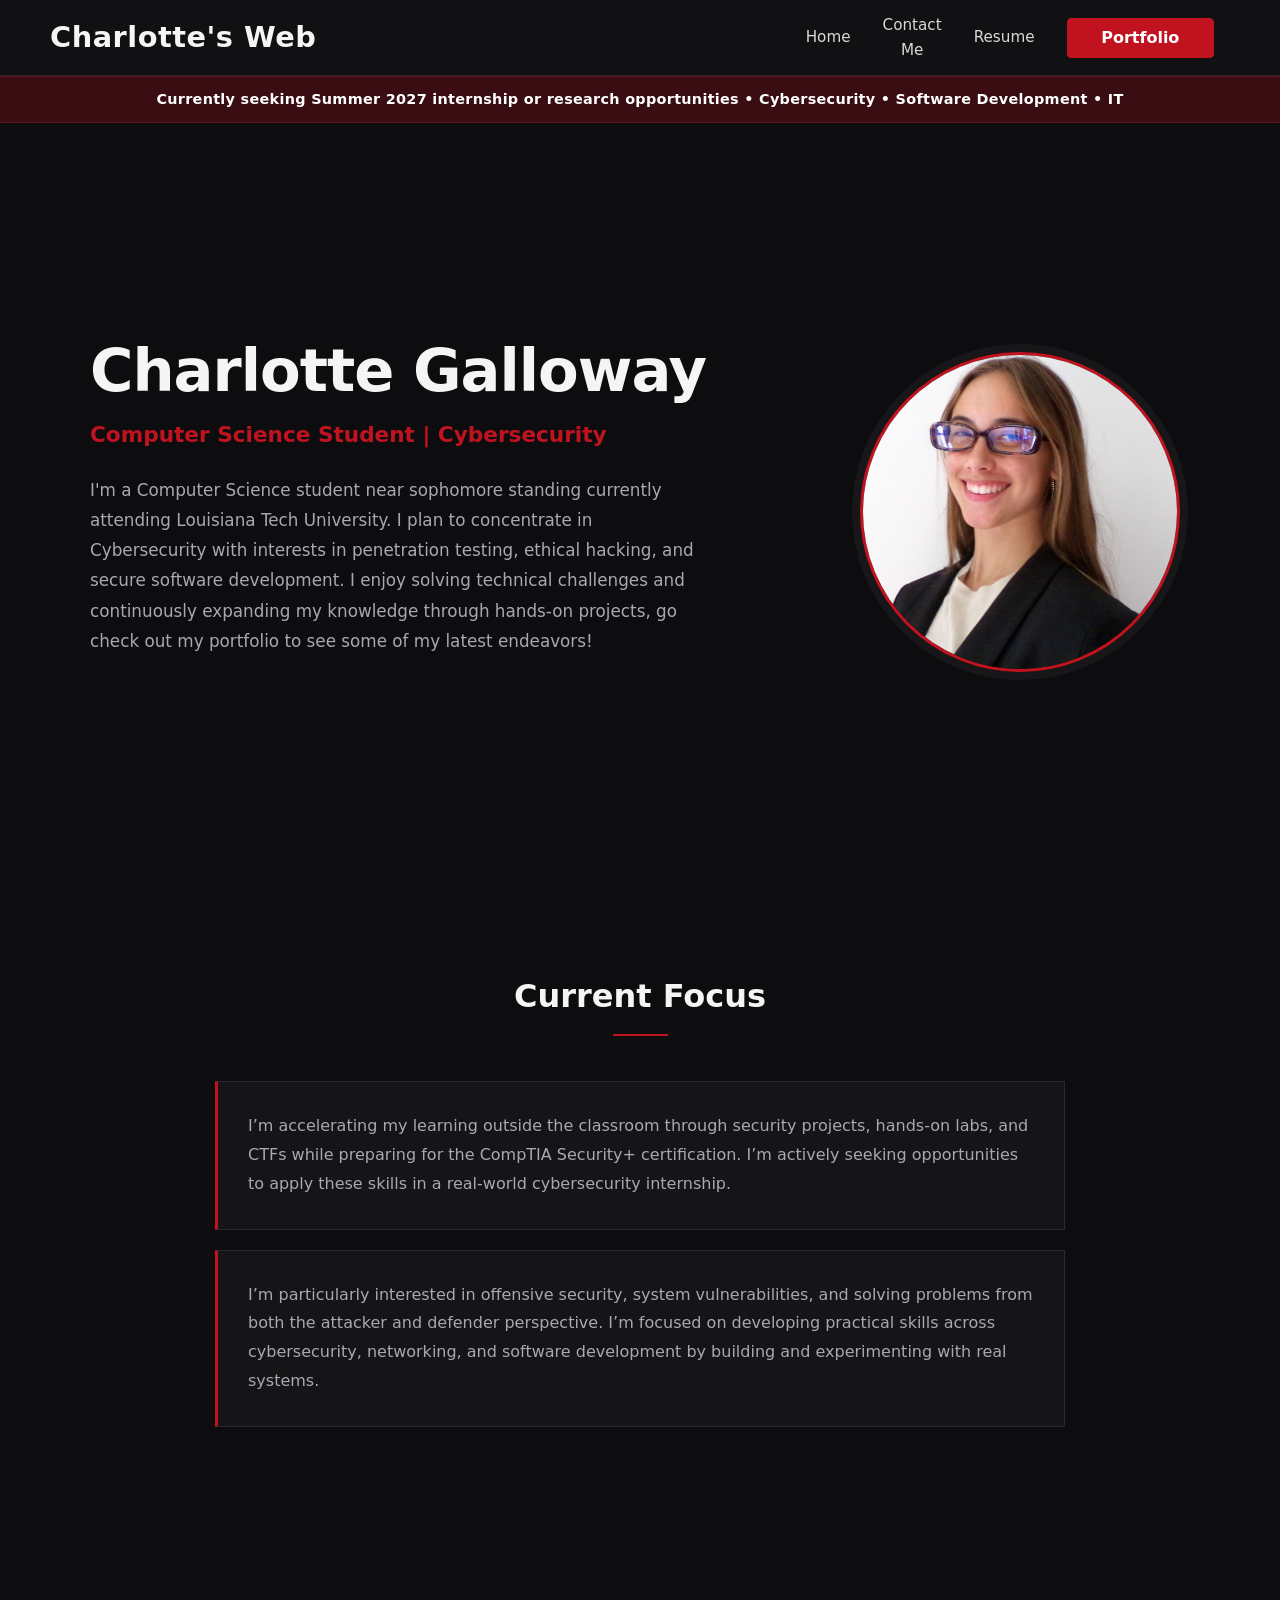
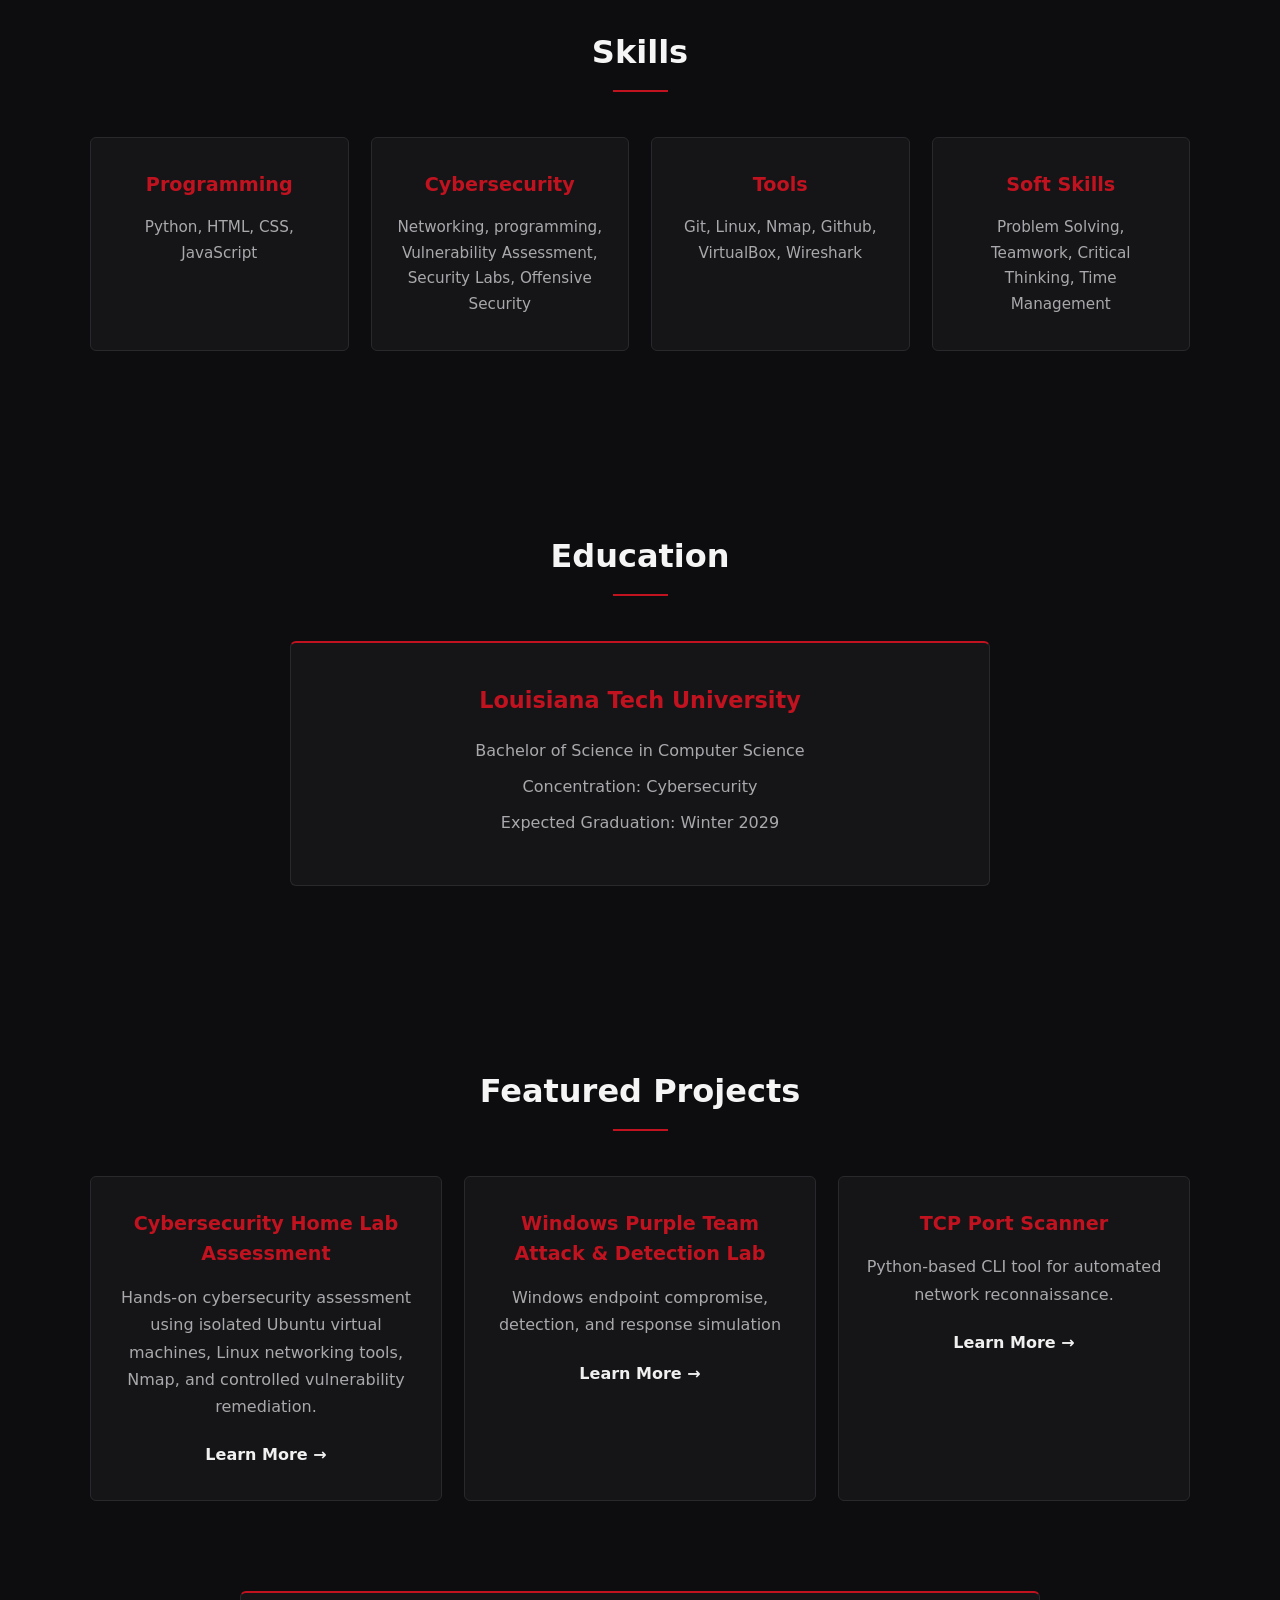
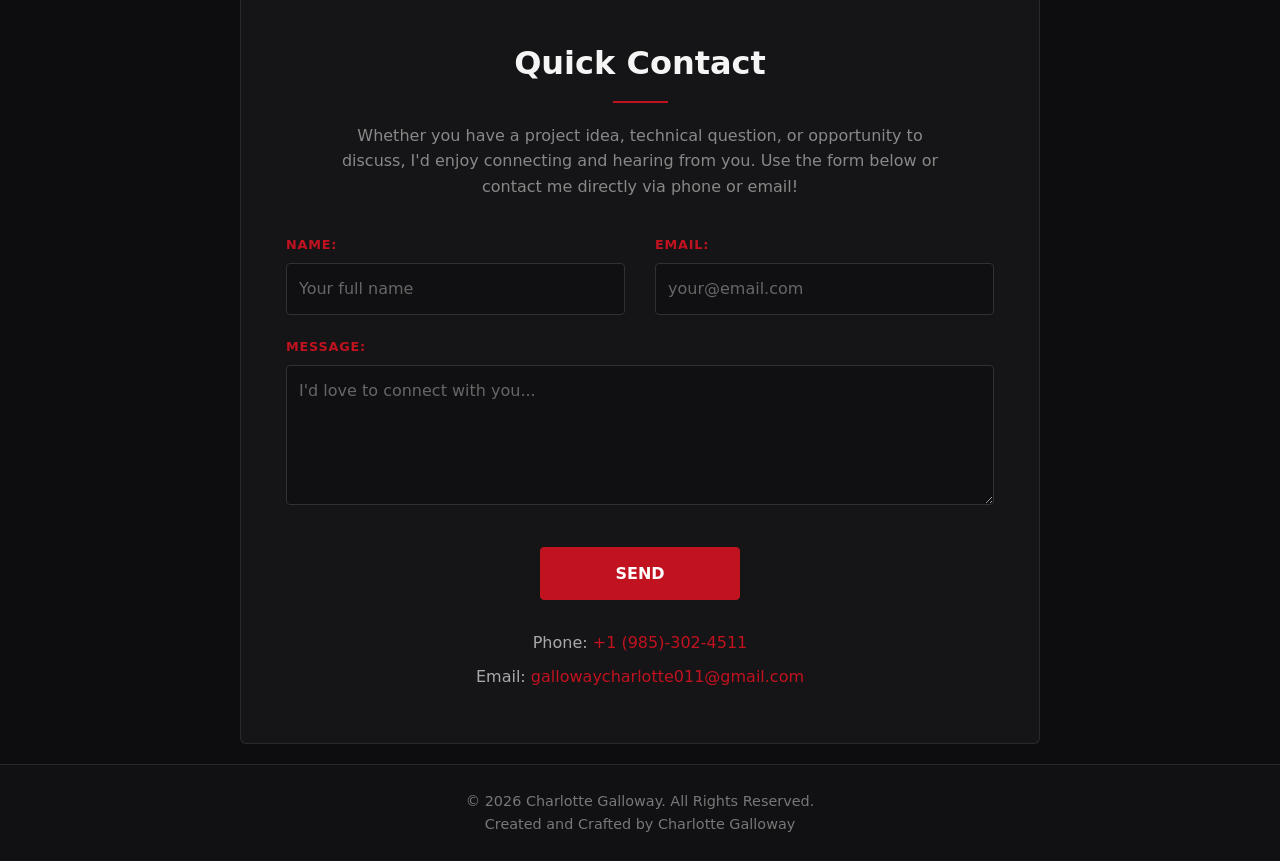
==== index.html @ f30f0cfa "Add Skill" ====
<!doctype html>
<html lang="en">
  <head>
    <meta charset="UTF-8" />
    <meta name="viewport" content="width=device-width, initial-scale=1.0" />
    <title>Charlotte's Web</title>
    <link rel="icon" type="image/png" href="favicon.png" />
    <link rel="stylesheet" href="style.css" />
  </head>
  <body>
    <div id="navbar"></div>
    <main>
      <section class="hero">
        <div class="hero__content">
          <h1>Charlotte Galloway</h1>
          <h2>Computer Science Student | Cybersecurity</h2>
          <p>
            I'm a Computer Science student near sophomore standing currently
            attending Louisiana Tech University. I plan to concentrate in
            Cybersecurity with interests in penetration testing, ethical
            hacking, and secure software development. I enjoy solving technical
            challenges and continuously expanding my knowledge through hands-on
            projects, go check out my portfolio to see some of my latest
            endeavors!
          </p>
        </div>
        <div class="hero__image">
          <img src="assets/profile.JPG" alt="Portrait of Charlotte" />
        </div>
      </section>

      <section class="focus">
        <h2>Current Focus</h2>
        <p>
          I’m accelerating my learning outside the classroom through security projects, hands-on labs, and CTFs while preparing for the CompTIA Security+ certification. I’m actively seeking opportunities to apply these skills in a real-world cybersecurity internship.
        </p>
        <p>
          I’m particularly interested in offensive security, system vulnerabilities, and solving problems from both the attacker and defender perspective. I’m focused on developing practical skills across cybersecurity, networking, and software development by building and experimenting with real systems.
        </p>
      </section>

      <section class="skills">
        <h2>Skills</h2>
        <div class="skills__grid">
          <div class="skill__card">
            <h3>Programming</h3>
            <p>Python, HTML, CSS, JavaScript</p>
          </div>
          <div class="skill__card">
            <h3>Cybersecurity</h3>
            <p>
              Networking, programming, Vulnerability Assessment, Security Labs, Offensive Security
            </p>
          </div>
          <div class="skill__card">
            <h3>Tools</h3>
            <p>Git, Linux, Nmap, Github, VirtualBox, Wireshark</p>
          </div>
          <div class="skill__card">
            <h3>Soft Skills</h3>
            <p>Problem Solving, Teamwork, Critical Thinking, Time Management</p>
          </div>
        </div>
      </section>

      <section class="education">
        <h2>Education</h2>
        <div class="education__card">
          <h3>Louisiana Tech University</h3>
          <p>Bachelor of Science in Computer Science</p>
          <p>Concentration: Cybersecurity</p>
          <p>Expected Graduation: Winter 2029</p>
        </div>
      </section>

      <section class="previews">
        <h2>Featured Projects</h2>
        <div class="previews__grid">
          <article class="preview__card">
            <h3>Cybersecurity Home Lab Assessment</h3>
            <p>
              Hands-on cybersecurity assessment using isolated Ubuntu virtual
              machines, Linux networking tools, Nmap, and controlled
              vulnerability remediation.
            </p>

            <a href="project1.html">Learn More →</a>
          </article>

          <article class="preview__card">
            <h3>Windows Purple Team Attack & Detection Lab</h3>
            <p>
              Windows endpoint compromise, detection, and response simulation
            </p>

            <a href="project3.html">Learn More →</a>
          </article>

          <article class="preview__card">
            <h3>TCP Port Scanner</h3>
            <p>Python-based CLI tool for automated network reconnaissance.</p>

            <a href="project2.html">Learn More →</a>
          </article>
        </div>
      </section>

      <section class="quick-contact">
        <!-- WHEN PUBLISHING USE FORMSPREE WHEN ACTAULLY CONNECTING EMAIL NO BACKEND NEEDED FOR NOW -->
        <h2>Quick Contact</h2>
        <p>
          Whether you have a project idea, technical question, or opportunity to
          discuss, I'd enjoy connecting and hearing from you. Use the form below
          or contact me directly via phone or email!
        </p>
        <form
          action="https://formspree.io/f/xljragke"
          method="POST"
          class="contact__form"
        >
          <div class="contact__row">
            <div class="contact__group">
              <label for="name">Name:</label>
              <input
                type="text"
                id="name"
                name="name"
                placeholder="Your full name"
                required
              />
            </div>

            <div class="contact__group">
              <label for="email">Email:</label>
              <input
                type="email"
                id="email"
                name="email"
                placeholder="your@email.com"
                required
              />
            </div>
          </div>

          <div class="contact__group">
            <label for="message">Message:</label>
            <textarea
              id="message"
              name="message"
              rows="4"
              placeholder="I'd love to connect with you..."
              required
            ></textarea>
          </div>

          <button type="submit" class="contact__button">SEND</button>
        </form>
        <div class="contact__info">
          <p>
            Phone:
            <a href="tel:9853024511">+1 (985)-302-4511</a>
          </p>

          <p>
            Email:
            <a href="mailto:gallowaycharlotte011@gmail.com"
              >gallowaycharlotte011@gmail.com</a
            >
          </p>
        </div>
      </section>
    </main>

    <footer class="footer">
      <p>&copy; 2026 Charlotte Galloway. All Rights Reserved.</p>
      <p>Created and Crafted by Charlotte Galloway</p>
    </footer>

    <script src="index.js"></script>
  </body>
</html>
---- style.css ----
/* =========================================================
   GLOBAL
========================================================= */

* {
    box-sizing: border-box;
    margin: 0;
    padding: 0;
    font-family:
        system-ui,
        -apple-system,
        BlinkMacSystemFont,
        "Segoe UI",
        Roboto,
        Oxygen,
        Ubuntu,
        Cantarell,
        "Open Sans",
        sans-serif;
}

html {
    scroll-behavior: smooth;
}

body {
    background: #0d0d0f;
    color: #f2f2f2;
    line-height: 1.6;
    overflow-x: hidden;
}

main {
    width: 100%;
    max-width: 1300px;
    margin: 0 auto;
    padding: 20px;
}

a {
    color: inherit;
}

button,
input,
textarea {
    font: inherit;
}


/* =========================================================
   NAVBAR
========================================================= */

.navbar {
    background: #111113;
    height: 76px;
    display: flex;
    justify-content: center;
    align-items: center;

    position: sticky;
    top: 0;
    z-index: 999;

    border-bottom: 1px solid #29292d;
}

.navbar-container {
    display: flex;
    justify-content: space-between;
    align-items: center;

    width: 100%;
    max-width: 1300px;
    height: 76px;

    margin: 0 auto;
    padding: 0 50px;
}


/* Logo */

#navbar__logo {
    display: flex;
    align-items: center;

    color: #f5f5f5;
    background: none;

    text-decoration: none;
    cursor: pointer;

    font-size: 1.8rem;
    font-weight: 700;
    letter-spacing: 0.5px;

    transition: color 0.2s ease;
}

#navbar__logo:hover {
    color: #c1121f;
}

.fa-gem {
    margin-right: 0.5rem;
}


/* Navigation */

.navbar__menu {
    display: flex;
    align-items: center;
    list-style: none;
    text-align: center;
}

.navbar__links {
    display: flex;
    align-items: center;
    justify-content: center;

    height: 76px;
    padding: 0 1rem;

    color: #d8d8d8;
    text-decoration: none;

    font-size: 0.95rem;
    font-weight: 500;

    transition: color 0.2s ease;
}

.navbar__links:hover {
    color: #c1121f;
}


/* Navbar button */

.navbar__btn {
    display: flex;
    justify-content: center;
    align-items: center;

    padding: 0 1rem;
    width: 100%;
}

.button {
    display: flex;
    justify-content: center;
    align-items: center;

    height: 40px;
    width: 100%;

    padding: 0 20px;

    border: 1px solid #c1121f;
    border-radius: 4px;

    background: #c1121f;
    color: #ffffff;

    text-decoration: none;
    font-weight: 600;

    transition:
        background-color 0.2s ease,
        border-color 0.2s ease,
        transform 0.2s ease;
}

.button:hover {
    background: #a80f1b;
    border-color: #a80f1b;
    transform: translateY(-1px);
}


/* =========================================================
   MOBILE NAVBAR
========================================================= */

@media screen and (max-width: 960px) {

    .navbar-container {
        height: 76px;
        padding: 0 30px;
    }

    .navbar__menu {
        display: grid;
        grid-template-columns: auto;

        width: 100%;
        height: 50vh;

        position: absolute;
        top: -100vh;

        margin: 0;

        background: #111113;

        opacity: 0;
        z-index: -1;

        border-bottom: 1px solid #29292d;

        transition:
            top 0.35s ease,
            opacity 0.35s ease;
    }

    .navbar__menu.active {
        top: 100%;
        opacity: 1;
        z-index: 99;
        height: 57vh;
    }

    #navbar__logo {
        padding-left: 25px;
    }

    .navbar__item {
        width: 100%;
    }

    .navbar__links {
        display: table;

        width: 100%;
        height: auto;

        padding: 2rem;

        text-align: center;
    }

    .navbar__links:hover {
        background: #18181b;
        color: #c1121f;
    }

    .navbar__btn {
        padding-bottom: 2rem;
    }

    .button {
        width: 80%;
        height: 52px;
        margin: 0 auto;
    }

    #mobile-menu {
        position: absolute;
        top: 20%;
        right: 5%;

        transform: translate(5%, 20%);
    }

    .navbar__toggle .bar {
        display: block;

        width: 25px;
        height: 3px;

        margin: 5px auto;

        background: #f5f5f5;

        cursor: pointer;

        transition: all 0.25s ease-in-out;
    }

    #mobile-menu.is-active .bar:nth-child(2) {
        opacity: 0;
    }

    #mobile-menu.is-active .bar:nth-child(1) {
        transform: translateY(8px) rotate(45deg);
    }

    #mobile-menu.is-active .bar:nth-child(3) {
        transform: translateY(-8px) rotate(-45deg);
    }
}


/* =========================================================
   HERO
========================================================= */

.hero {
    min-height: 82vh;

    display: flex;
    justify-content: space-between;
    align-items: center;

    max-width: 1200px;

    margin: 0 auto;

    padding: 70px 50px;

    gap: 70px;
}

.hero__content {
    flex: 1;
}

.hero__content h1 {
    color: #f5f5f5;

    font-size: clamp(2.2rem, 5vw, 3.7rem);
    line-height: 1.1;

    font-weight: 750;

    margin-bottom: 15px;

    letter-spacing: -1px;
}

.hero__content h2 {
    color: #c1121f;

    font-size: clamp(1.1rem, 2vw, 1.35rem);

    font-weight: 600;

    margin-bottom: 22px;
}

.hero__content p {
    max-width: 620px;

    color: #a9a9ad;

    line-height: 1.8;

    font-size: 1.05rem;

    margin-bottom: 30px;
}

.hero__image {
    flex: 0 0 340px;

    display: flex;
    justify-content: center;
    align-items: center;
}

.hero__image img {
    width: 320px;
    height: 320px;

    object-fit: cover;

    border-radius: 50%;

    border: 3px solid #c1121f;

    box-shadow: 0 0 0 8px #17171a;

    transition: transform 0.3s ease;
}

.hero__image img:hover {
    transform: scale(1.02);
}


/* Hero mobile */

@media screen and (max-width: 768px) {

    .hero {
        min-height: auto;

        flex-direction: column-reverse;

        text-align: center;

        padding: 70px 20px;

        gap: 40px;
    }

    .hero__image {
        flex-basis: auto;
    }

    .hero__image img {
        width: 240px;
        height: 240px;
    }

    .hero__content p {
        margin: 0 auto 30px;
    }

    .hero__content h1 {
        font-size: 2.2rem;
    }

    .hero__content h2 {
        font-size: 1rem;
    }
}


/* =========================================================
   GENERAL SECTION HEADINGS
========================================================= */

.focus h2,
.skills h2,
.education h2,
.previews h2,
.contact-links h2,
.quick-contact h2 {
    color: #f5f5f5;

    font-size: 2rem;
    font-weight: 700;

    text-align: center;

    margin-bottom: 45px;

    position: relative;
}

.focus h2::after,
.skills h2::after,
.education h2::after,
.previews h2::after,
.contact-links h2::after,
.quick-contact h2::after {
    content: "";

    display: block;

    width: 55px;
    height: 2px;

    background: #c1121f;

    margin: 12px auto 0;
}


/* =========================================================
   FOCUS
========================================================= */

.focus {
    padding: 90px 20px;
}

.focus p {
    max-width: 850px;

    margin: 20px auto;

    padding: 30px;

    background: #151517;

    color: #a9a9ad;

    line-height: 1.8;

    border: 1px solid #29292d;
    border-left: 3px solid #c1121f;

    transition:
        border-color 0.2s ease,
        transform 0.2s ease;
}

.focus p:hover {
    transform: translateY(-2px);
    border-color: #3a3a3f;
    border-left-color: #c1121f;
}


/* =========================================================
   SKILLS
========================================================= */

.skills {
    padding: 90px 20px;
}

.skills__grid {
    display: grid;

    grid-template-columns:
        repeat(auto-fit, minmax(240px, 1fr));

    gap: 22px;

    max-width: 1100px;

    margin: 0 auto;
}

.skill__card {
    background: #151517;

    border: 1px solid #29292d;

    border-radius: 6px;

    padding: 32px 25px;

    text-align: center;

    transition:
        transform 0.2s ease,
        border-color 0.2s ease;
}

.skill__card:hover {
    transform: translateY(-4px);

    border-color: #c1121f;
}

.skill__card h3 {
    color: #c1121f;

    font-size: 1.2rem;

    margin-bottom: 14px;
}

.skill__card p {
    color: #a9a9ad;

    line-height: 1.7;

    font-size: 0.95rem;
}


/* =========================================================
   EDUCATION
========================================================= */

.education {
    padding: 90px 20px;
}

.education__card {
    max-width: 700px;

    margin: 0 auto;

    background: #151517;

    padding: 40px;

    border: 1px solid #29292d;
    border-top: 2px solid #c1121f;

    border-radius: 6px;

    text-align: center;

    transition:
        transform 0.2s ease,
        border-color 0.2s ease;
}

.education__card:hover {
    transform: translateY(-4px);

    border-color: #3a3a3f;
    border-top-color: #c1121f;
}

.education__card h3 {
    color: #c1121f;

    font-size: 1.4rem;

    margin-bottom: 18px;
}

.education__card p {
    color: #a9a9ad;

    font-size: 1rem;

    line-height: 1.8;

    margin: 7px 0;
}


/* =========================================================
   PROJECT PREVIEWS
========================================================= */

.previews {
    padding: 90px 20px;
}

.previews__grid {
    display: grid;

    grid-template-columns:
        repeat(auto-fit, minmax(250px, 1fr));

    gap: 22px;

    max-width: 1100px;

    margin: 0 auto;
}

.preview__card {
    background: #151517;

    padding: 32px 25px;

    border: 1px solid #29292d;

    border-radius: 6px;

    text-align: center;

    transition:
        transform 0.2s ease,
        border-color 0.2s ease;
}

.preview__card:hover {
    transform: translateY(-4px);

    border-color: #c1121f;
}

.preview__card h3 {
    color: #c1121f;

    font-size: 1.2rem;

    margin-bottom: 14px;
}

.preview__card p {
    color: #a9a9ad;

    line-height: 1.7;

    margin-bottom: 22px;
}

.preview__card a {
    color: #f0f0f0;

    text-decoration: none;

    font-weight: 600;

    transition: color 0.2s ease;
}

.preview__card a:hover {
    color: #c1121f;
}


/* =========================================================
   FOOTER
========================================================= */

.footer {
    background: #111113;

    padding: 25px 20px;

    text-align: center;

    color: #777;

    border-top: 1px solid #29292d;

    font-size: 0.9rem;
}


/* =========================================================
   PORTFOLIO PAGE
========================================================= */

.portfolio {
    width: 100%;

    padding: 70px 60px 100px;

    text-align: center;

    background: #0d0d0f;
}

.portfolio h1 {
    font-size: clamp(2.5rem, 5vw, 3.5rem);

    margin-bottom: 70px;

    font-weight: 750;

    letter-spacing: -1px;

    color: #f5f5f5;
}


/* =========================================================
   TIMELINE
========================================================= */

.timeline {
    position: relative;

    max-width: 1000px;

    margin: 0 auto;
}

.timeline::before {
    content: "";

    position: absolute;

    width: 2px;

    background: #c1121f;

    top: 0;
    bottom: 0;

    left: 50%;

    transform: translateX(-50%);
}


/* Timeline items */

.planet-container {
    width: 50%;

    padding: 30px;

    position: relative;
}

.planet-container.left {
    left: 0;

    text-align: right;
}

.planet-container.right {
    left: 50%;

    text-align: left;
}


/* =========================================================
   PLANETS
========================================================= */

.planet {
    width: 100px;
    height: 100px;

    border-radius: 50%;

    display: flex;
    justify-content: center;
    align-items: center;

    margin: 0 auto 20px;

    font-weight: 700;

    color: #ffffff;

    border: 2px solid #f5f5f5;

    cursor: pointer;

    box-shadow: none;

    transition:
        transform 0.2s ease,
        border-color 0.2s ease;
}

.planet:hover {
    transform: scale(1.06);

    border-color: #c1121f;

    box-shadow: none;
}


/* Keep existing planet classes compatible */

.planet.green {
    background: #26382d;
    color: #d8f5df;
}

.planet.blue {
    background: #252d40;
    color: #dce5ff;
}

.planet.purple {
    background: #33283d;
    color: #eadcff;
}

.planet.red {
    background: #4a161d;
    color: #ffffff;
}


/* =========================================================
   PROJECT CARDS
========================================================= */

.project-card {
    background: #151517;

    border: 1px solid #29292d;

    border-radius: 6px;

    padding: 28px;

    box-shadow: none;

    text-align: center;

    position: relative;

    overflow: hidden;

    transition:
        transform 0.2s ease,
        border-color 0.2s ease;
}

.project-card::before {
    display: none;
}

.project-card:hover {
    transform: translateY(-4px);

    border-color: #c1121f;
}

.project-info h2 {
    color: #c1121f;

    font-size: 1.35rem;

    letter-spacing: 0.3px;

    margin-bottom: 10px;
}

.project-info p {
    color: #a9a9ad;

    line-height: 1.7;
}


/* Connector lines */

.planet-container.left::after,
.planet-container.right::after {
    content: "";

    position: absolute;

    top: 79px;

    width: 60px;
    height: 2px;

    background: #c1121f;

    box-shadow: none;
}

.planet-container.left::after {
    right: -30px;
}

.planet-container.right::after {
    left: -30px;
}


/* =========================================================
   RESUME PAGE
========================================================= */

.resume-page {
    text-align: center;

    padding: 70px 30px 100px;
}

.resume-page iframe {
    width: 100%;
    max-width: 900px;

    min-height: 1000px;

    border: 1px solid #29292d;

    border-radius: 4px;

    box-shadow: none;
}

.resume-btn {
    display: inline-block;

    margin-top: 25px;

    padding: 12px 28px;

    background: #c1121f;

    color: #ffffff;

    text-decoration: none;

    border: 1px solid #c1121f;

    border-radius: 4px;

    font-weight: 600;

    transition:
        background-color 0.2s ease,
        transform 0.2s ease;
}

.resume-btn:hover {
    background: #a80f1b;

    transform: translateY(-2px);
}


/* =========================================================
   CONTACT PAGE
========================================================= */

.contact-page {
    max-width: 1200px;

    margin: 0 auto;

    padding: 80px 30px 100px;
}


/* Contact hero */

.contact-hero {
    text-align: center;

    margin-bottom: 70px;
}

.contact-hero h1 {
    font-size: clamp(2.4rem, 5vw, 3rem);

    color: #f5f5f5;

    margin-bottom: 15px;

    letter-spacing: -0.5px;
}

.contact-hero h1::after {
    content: "";

    display: block;

    width: 55px;
    height: 2px;

    background: #c1121f;

    margin: 15px auto 0;
}

.contact-hero p {
    max-width: 700px;

    margin: 25px auto 0;

    color: #a9a9ad;

    line-height: 1.8;

    font-size: 1.05rem;
}


/* =========================================================
   CONTACT LINKS
========================================================= */

.contact-links {
    margin-bottom: 70px;
}

.contact-links h2 {
    margin-bottom: 45px;
}

.contact-links__grid {
    display: grid;

    grid-template-columns:
        repeat(4, 1fr);

    gap: 20px;

    width: 100%;
    max-width: 1100px;

    margin: 0 auto;
}

.contact-card {
    background: #151517;

    border: 1px solid #29292d;

    border-radius: 6px;

    padding: 32px 20px;

    text-align: center;

    transition:
        transform 0.2s ease,
        border-color 0.2s ease;
}

.contact-card:hover {
    transform: translateY(-4px);

    border-color: #c1121f;
}

.contact-card h3 {
    color: #c1121f;

    font-size: 1.2rem;

    margin-bottom: 12px;
}

.contact-card p {
    color: #a9a9ad;

    line-height: 1.6;

    word-break: break-word;
}

.contact-card a {
    color: #a9a9ad;

    text-decoration: none;

    transition: color 0.2s ease;
}

.contact-card a:hover {
    color: #c1121f;
}


/* =========================================================
   CONTACT DETAILS
========================================================= */

.contact-details-section {
    max-width: 1000px;

    margin: 0 auto 80px;

    display: grid;

    grid-template-columns: 2fr 1fr 1fr;

    gap: 20px;
}

.contact-detail {
    background: #151517;

    border: 1px solid #29292d;

    border-radius: 6px;

    padding: 25px;

    text-align: center;

    transition:
        transform 0.2s ease,
        border-color 0.2s ease;
}

.contact-detail:hover {
    transform: translateY(-3px);

    border-color: #c1121f;
}

.contact-detail h3 {
    color: #c1121f;

    font-size: 1.05rem;

    margin-bottom: 10px;
}

.contact-detail p {
    color: #a9a9ad;

    line-height: 1.6;
}


/* =========================================================
   QUICK CONTACT
========================================================= */

.quick-contact {
    max-width: 800px;

    margin: 0 auto;

    background: #151517;

    padding: 45px;

    border: 1px solid #29292d;

    border-top: 2px solid #c1121f;

    border-radius: 6px;

    box-shadow: none;
}

.quick-contact h2 {
    margin-bottom: 12px;
}

.quick-contact > p {
    text-align: center;

    color: #888;

    margin: 20px auto 35px;

    max-width: 600px;
}


/* =========================================================
   CONTACT FORM
========================================================= */

.quick-contact .contact__form {
    display: flex;

    flex-direction: column;

    gap: 22px;
}

.quick-contact .contact__row {
    display: flex;

    gap: 30px;
}

.quick-contact .contact__row .contact__group {
    flex: 1;
}

.quick-contact .contact__group label {
    display: block;

    font-size: 0.8rem;

    font-weight: 650;

    letter-spacing: 0.8px;

    text-transform: uppercase;

    color: #c1121f;

    margin-bottom: 8px;
}

.quick-contact .contact__group input,
.quick-contact .contact__group textarea {
    width: 100%;

    background: #101012;

    color: #f5f5f5;

    border: 1px solid #303035;

    border-radius: 4px;

    padding: 12px;

    font-size: 1rem;

    font-family: inherit;

    transition:
        border-color 0.2s ease,
        background-color 0.2s ease;
}

.quick-contact .contact__group input:focus,
.quick-contact .contact__group textarea:focus {
    outline: none;

    background: #121214;

    border-color: #c1121f;
}

.quick-contact .contact__group textarea {
    resize: vertical;

    min-height: 140px;
}

.quick-contact .contact__group input::placeholder,
.quick-contact .contact__group textarea::placeholder {
    color: #666;
}


/* =========================================================
   SEND BUTTON
========================================================= */

.quick-contact .contact__button {
    display: flex;

    justify-content: center;
    align-items: center;

    width: 200px;

    padding: 13px 30px;

    margin: 12px auto 0;

    background: #c1121f;

    color: #ffffff;

    border: 1px solid #c1121f;

    border-radius: 4px;

    font-size: 1rem;

    font-weight: 600;

    cursor: pointer;

    transition:
        background-color 0.2s ease,
        transform 0.2s ease,
        border-color 0.2s ease;
}

.quick-contact .contact__button:hover {
    background: #a80f1b;

    border-color: #a80f1b;

    transform: translateY(-2px);

    box-shadow: none;
}

.quick-contact .contact__button:active {
    transform: translateY(0);
}

.quick-contact .contact__button:focus {
    outline: 2px solid rgba(193, 18, 31, 0.4);

    outline-offset: 3px;

    box-shadow: none;
}


/* =========================================================
   GENERAL CONTACT FORM
========================================================= */

.contact {
    max-width: 700px;

    margin: 80px auto;
}

.contact__form {
    display: flex;

    flex-direction: column;

    gap: 15px;
}

.contact__form input,
.contact__form textarea {
    width: 100%;

    background: #101012;

    color: #f5f5f5;

    border: 1px solid #303035;

    border-radius: 4px;

    padding: 12px;
}

.contact__form input:focus,
.contact__form textarea:focus {
    outline: none;

    border-color: #c1121f;
}

.contact__group input::placeholder,
.contact__group textarea::placeholder {
    color: #666;
}

.contact__group textarea {
    width: 100%;
}

.contact__row {
    display: flex;

    gap: 30px;
}

.contact__row .contact__group {
    flex: 1;
}

.contact__group label {
    display: block;

    font-size: 0.8rem;

    font-weight: 650;

    letter-spacing: 0.8px;

    text-transform: uppercase;

    color: #c1121f;

    margin-bottom: 8px;
}

.contact h2 {
    font-size: 2rem;

    color: #f5f5f5;

    margin-bottom: 0.75rem;

    text-align: center;
}

.contact h2::after {
    content: "";

    display: block;

    width: 55px;
    height: 2px;

    background: #c1121f;

    margin: 12px auto 0;
}

.contact p {
    text-align: center;

    color: #888;

    margin-bottom: 2rem;
}

.contact__info {
    margin-top: 30px;

    text-align: center;

    color: #a9a9ad;
}

.contact__info p {
    margin: 8px 0;
}

.contact__info a {
    color: #c1121f;

    text-decoration: none;

    transition: color 0.2s ease;
}

.contact__info a:hover {
    color: #e03542;
}


/* =========================================================
   OPPORTUNITY BANNER
========================================================= */

.opportunity-banner {
    width: 100%;

    background: #3a0d13;

    color: #ffffff;

    text-align: center;

    padding: 11px 20px;

    border-top: 1px solid #65141d;
    border-bottom: 1px solid #65141d;

    position: relative;

    z-index: 998;

    transition:
        background-color 0.2s ease,
        border-color 0.2s ease;
}

.opportunity-banner p {
    margin: 0;

    font-size: 0.9rem;

    font-weight: 600;

    letter-spacing: 0.3px;
}

.opportunity-banner span {
    color: #ffffff;

    margin-right: 8px;
}

.opportunity-banner:hover {
    background: #4a1017;

    border-color: #7a1822;
}


/* =========================================================
   TABLET
========================================================= */

@media screen and (max-width: 900px) {

    .contact-links__grid {
        grid-template-columns: repeat(2, 1fr);
    }

    .contact-details-section {
        grid-template-columns: 1fr;

        max-width: 600px;
    }

    .hero {
        gap: 40px;
    }

    .portfolio {
        padding-left: 30px;
        padding-right: 30px;
    }
}


/* =========================================================
   MOBILE
========================================================= */

@media screen and (max-width: 768px) {

    main {
        padding: 10px;
    }

    .hero {
        padding: 60px 20px;
    }

    .focus,
    .skills,
    .education,
    .previews {
        padding: 65px 20px;
    }

    .focus h2,
    .skills h2,
    .education h2,
    .previews h2,
    .contact-links h2,
    .quick-contact h2 {
        font-size: 1.7rem;
    }

    .portfolio {
        padding: 55px 20px 80px;
    }

    .portfolio h1 {
        margin-bottom: 50px;
    }

    /* Timeline becomes single column */

    .timeline::before {
        left: 20px;

        transform: none;
    }

    .planet-container,
    .planet-container.left,
    .planet-container.right {
        width: 100%;

        left: 0;

        padding: 30px 0 30px 55px;

        text-align: left;
    }

    .planet {
        margin: 0 0 18px;

        width: 80px;
        height: 80px;
    }

    .planet-container.left::after,
    .planet-container.right::after {
        left: 20px;

        right: auto;

        top: 70px;

        width: 35px;

        transform: translateX(-100%);
    }

    .project-card {
        padding: 25px 20px;
    }

    .contact-page {
        padding: 60px 20px 80px;
    }

    .contact-hero {
        margin-bottom: 55px;
    }

    .contact-hero h1 {
        font-size: 2.2rem;
    }

    .contact-hero p {
        font-size: 1rem;
    }

    .contact-links {
        margin-bottom: 60px;
    }

    .contact-links__grid {
        grid-template-columns: 1fr;

        gap: 18px;
    }

    .contact-card {
        padding: 28px 20px;
    }

    .quick-contact {
        padding: 35px 25px;
    }

    .quick-contact .contact__row {
        flex-direction: column;

        gap: 20px;
    }

    .quick-contact .contact__button {
        width: 100%;

        max-width: 250px;
    }

    .contact__row {
        flex-direction: column;

        gap: 20px;
    }
}


/* =========================================================
   SMALL MOBILE
========================================================= */

@media screen and (max-width: 480px) {

    .navbar-container {
        padding: 0 20px;
    }

    #navbar__logo {
        padding-left: 10px;

        font-size: 1.5rem;
    }

    .hero__image img {
        width: 210px;
        height: 210px;
    }

    .hero__content h1 {
        font-size: 2rem;
    }

    .hero__content p {
        font-size: 0.95rem;
    }

    .skill__card,
    .preview__card {
        padding: 28px 20px;
    }

    .education__card {
        padding: 30px 22px;
    }

    .quick-contact {
        padding: 30px 20px;
    }

    .opportunity-banner {
        padding: 10px 15px;
    }

    .opportunity-banner p {
        font-size: 0.8rem;
        line-height: 1.5;
    }
}


/* =========================================================
   ACCESSIBILITY
========================================================= */

@media (prefers-reduced-motion: reduce) {

    html {
        scroll-behavior: auto;
    }

    *,
    *::before,
    *::after {
        transition: none !important;
        animation: none !important;
    }
}

/* =========================================================
   PROJECT PAGE
========================================================= */

.project-page {
    max-width: 1000px;

    margin: 0 auto;

    padding: 80px 30px 100px;
}

.project-page h1 {
    color: #f5f5f5;

    font-size: clamp(2.4rem, 5vw, 3.4rem);

    line-height: 1.15;

    font-weight: 750;

    letter-spacing: -1px;

    text-align: center;

    margin-bottom: 20px;
}

.project-intro {
    max-width: 750px;

    margin: 0 auto 30px;

    color: #a9a9ad;

    text-align: center;

    font-size: 1.05rem;

    line-height: 1.8;
}


/* =========================================================
   PROJECT TAGS
========================================================= */

.project-tags {
    display: flex;

    justify-content: center;

    flex-wrap: wrap;

    gap: 10px;

    margin: 25px 0 60px;
}

.project-tags span {
    padding: 7px 14px;

    background: #151517;

    color: #d8d8d8;

    border: 1px solid #29292d;

    border-radius: 4px;

    font-size: 0.85rem;

    transition:
        border-color 0.2s ease,
        color 0.2s ease;
}

.project-tags span:hover {
    border-color: #c1121f;

    color: #ffffff;
}


/* =========================================================
   PROJECT SECTIONS
========================================================= */

.project-page h2 {
    color: #f5f5f5;

    font-size: 1.7rem;

    font-weight: 700;

    margin-top: 55px;

    margin-bottom: 20px;

    position: relative;
}

.project-page h2::after {
    content: "";

    display: block;

    width: 45px;

    height: 2px;

    background: #c1121f;

    margin-top: 10px;
}

.project-page p {
    color: #a9a9ad;

    line-height: 1.8;

    font-size: 1rem;
}

.project-page ul {
    padding-left: 25px;

    color: #a9a9ad;

    line-height: 1.8;
}

.project-page li {
    margin-bottom: 8px;
}


/* =========================================================
   ARCHITECTURE / PROJECT IMAGE
========================================================= */

.project-page img {
    display: block;

    width: 100%;

    max-width: 900px;

    height: auto;

    margin: 30px auto;

    border: 1px solid #29292d;

    border-radius: 6px;

    background: #151517;
}


/* =========================================================
   PROJECT LINKS
========================================================= */

.project-links {
    display: flex;

    justify-content: center;

    flex-wrap: wrap;

    gap: 15px;

    margin-top: 60px;
}

.project-links a {
    display: inline-block;

    padding: 12px 24px;

    background: #c1121f;

    color: #ffffff;

    border: 1px solid #c1121f;

    border-radius: 4px;

    text-decoration: none;

    font-weight: 600;

    transition:
        background-color 0.2s ease,
        border-color 0.2s ease,
        transform 0.2s ease;
}

.project-links a:hover {
    background: #a80f1b;

    border-color: #a80f1b;

    transform: translateY(-2px);
}


/* =========================================================
   PROJECT PAGE MOBILE
========================================================= */

@media screen and (max-width: 768px) {

    .project-page {
        padding: 60px 20px 80px;
    }

    .project-page h1 {
        font-size: 2.2rem;
    }

    .project-page h2 {
        font-size: 1.5rem;
    }

    .project-links {
        flex-direction: column;
    }

    .project-links a {
        width: 100%;

        text-align: center;
    }
}

.project-link {
    display: block;
    color: inherit;
    text-decoration: none;
}
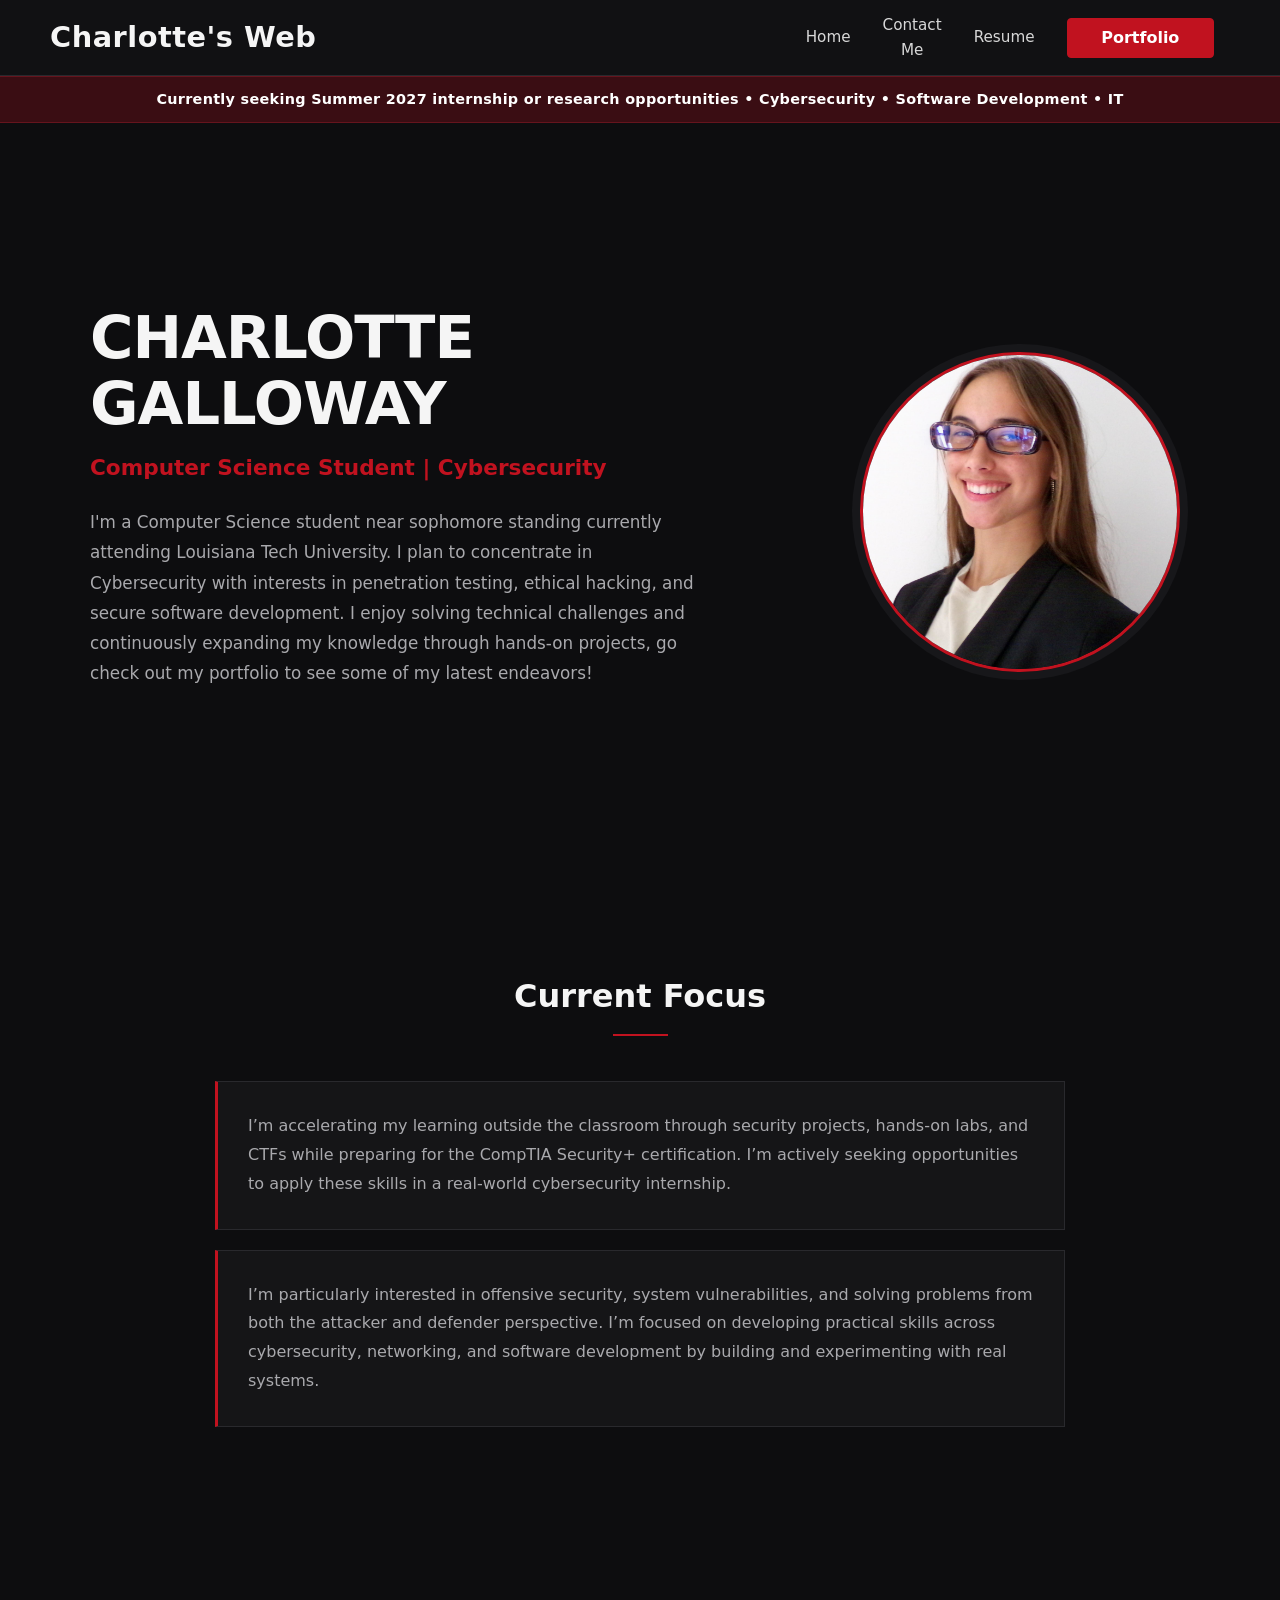
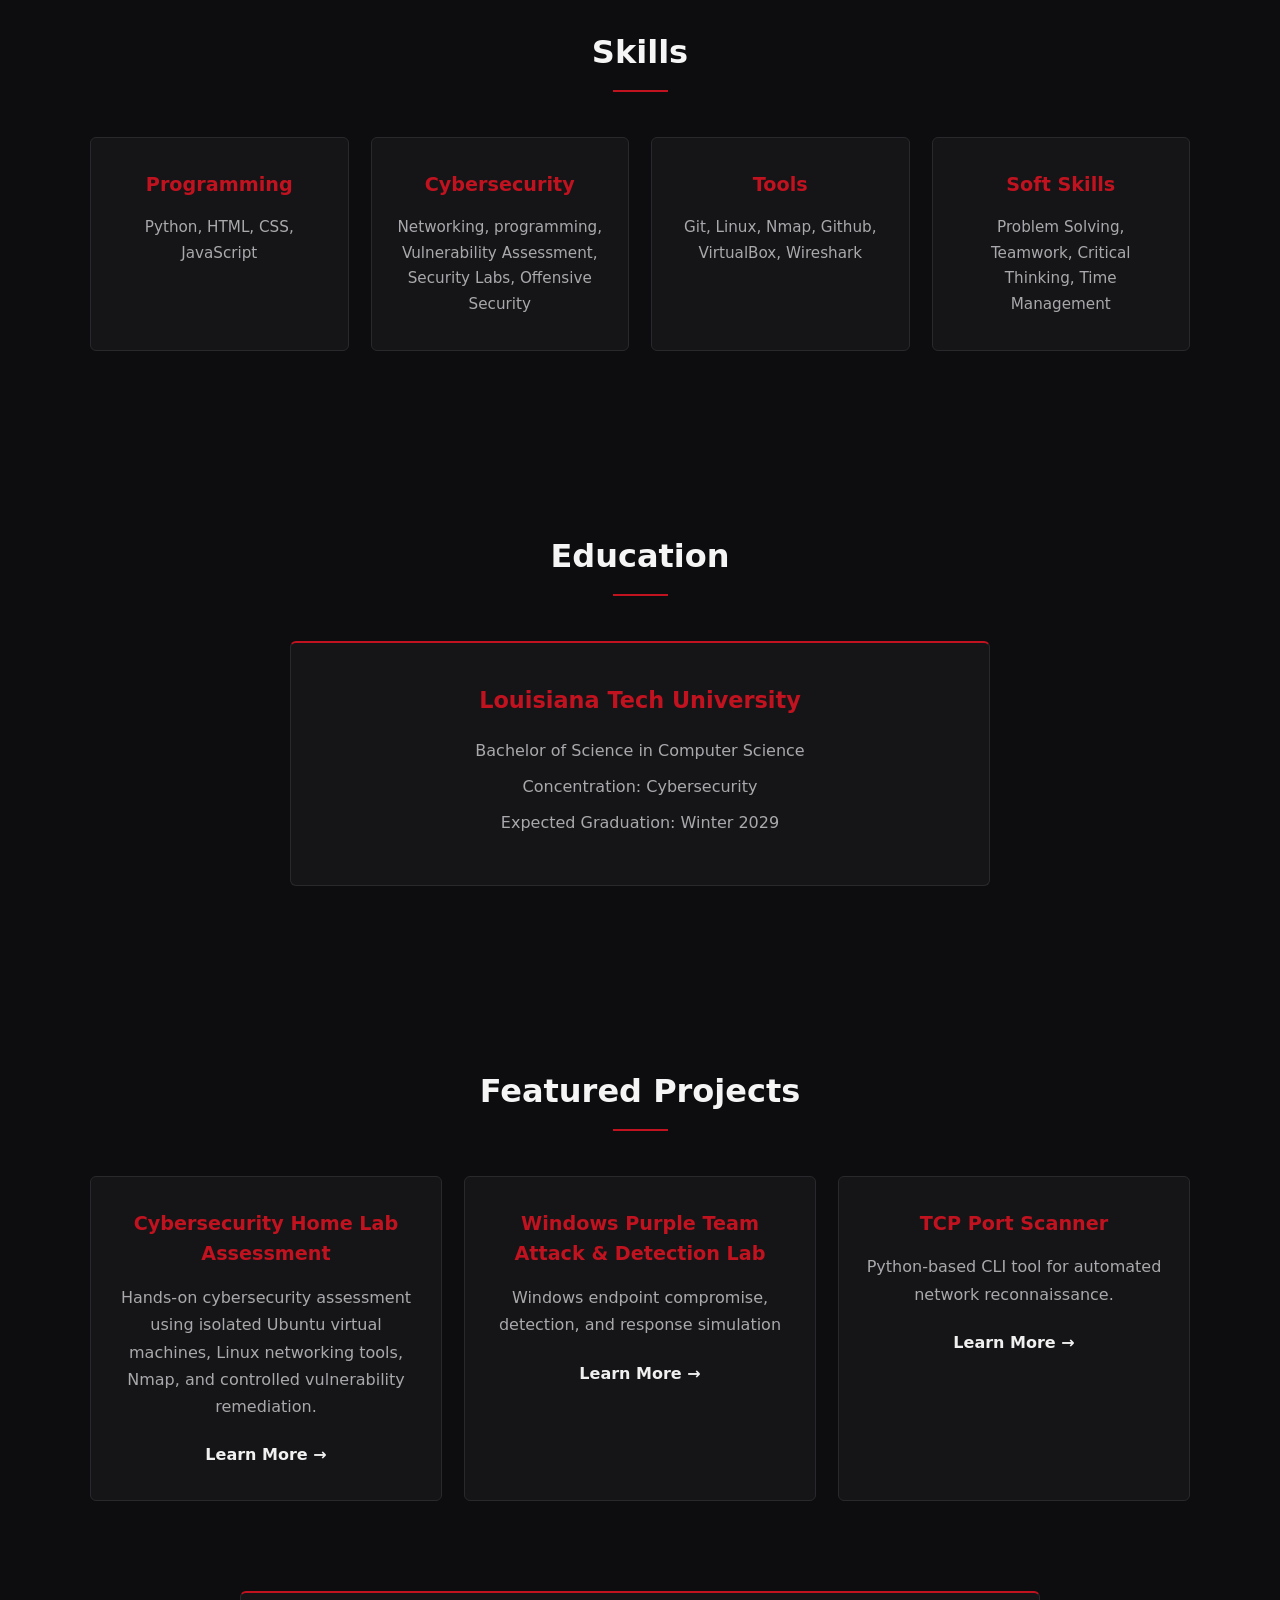
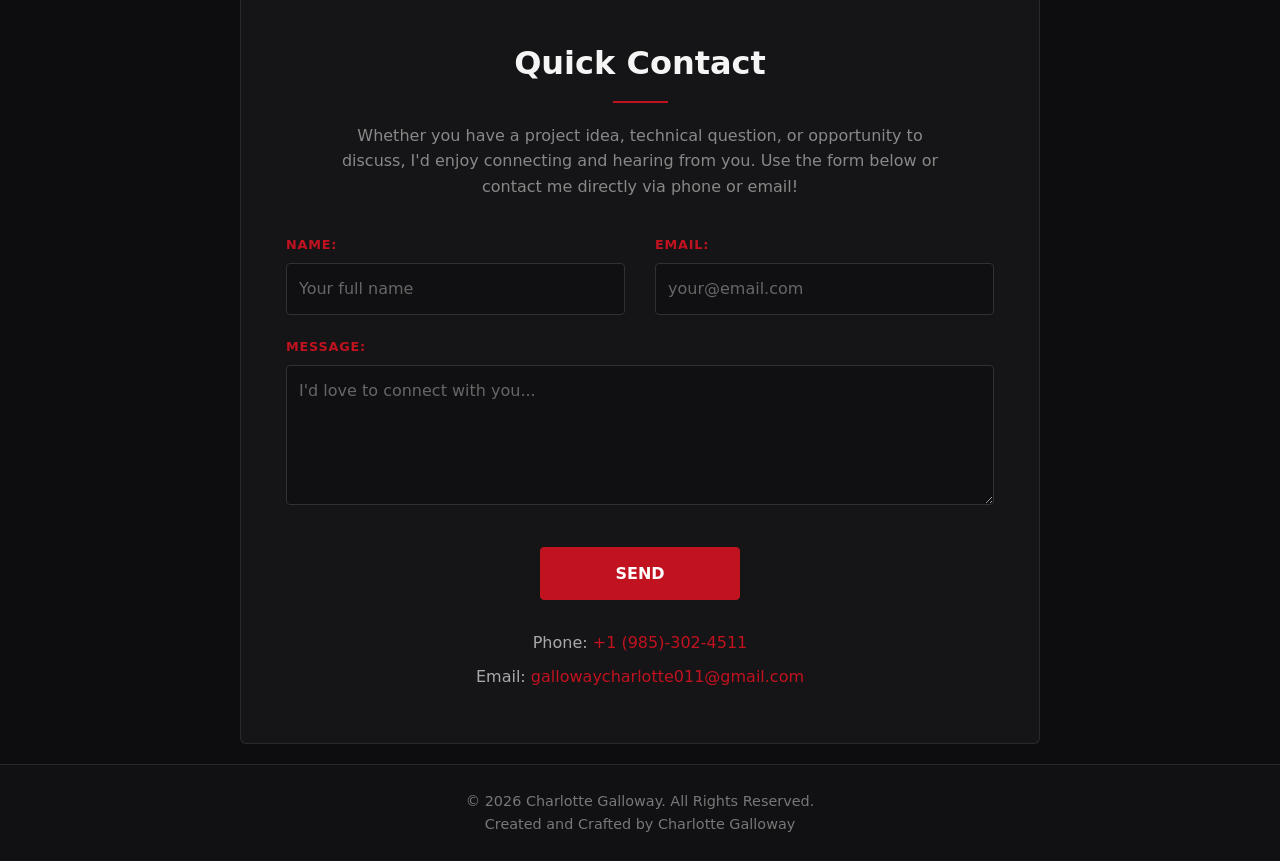
==== commit 2d6cb3b6: "Adjust style" ====
--- a/index.html
+++ b/index.html
@@ -4,7 +4,7 @@
     <meta charset="UTF-8" />
     <meta name="viewport" content="width=device-width, initial-scale=1.0" />
     <title>Charlotte's Web</title>
-    <link rel="icon" type="image/png" href="favicon.png" />
+    <link rel="icon" type="image/png" href="../assets/favicon.png" />
     <link rel="stylesheet" href="style.css" />
   </head>
   <body>
@@ -12,7 +12,7 @@
     <main>
       <section class="hero">
         <div class="hero__content">
-          <h1>Charlotte Galloway</h1>
+          <h1>CHARLOTTE GALLOWAY</h1>
           <h2>Computer Science Student | Cybersecurity</h2>
           <p>
             I'm a Computer Science student near sophomore standing currently
@@ -84,7 +84,7 @@
               vulnerability remediation.
             </p>
 
-            <a href="project1.html">Learn More →</a>
+            <a href="secLab1.html">Learn More →</a>
           </article>
 
           <article class="preview__card">
@@ -93,14 +93,14 @@
               Windows endpoint compromise, detection, and response simulation
             </p>
 
-            <a href="project3.html">Learn More →</a>
+            <a href="purpleTeam.html">Learn More →</a>
           </article>
 
           <article class="preview__card">
             <h3>TCP Port Scanner</h3>
             <p>Python-based CLI tool for automated network reconnaissance.</p>
 
-            <a href="project2.html">Learn More →</a>
+            <a href="CLIport.html">Learn More →</a>
           </article>
         </div>
       </section>
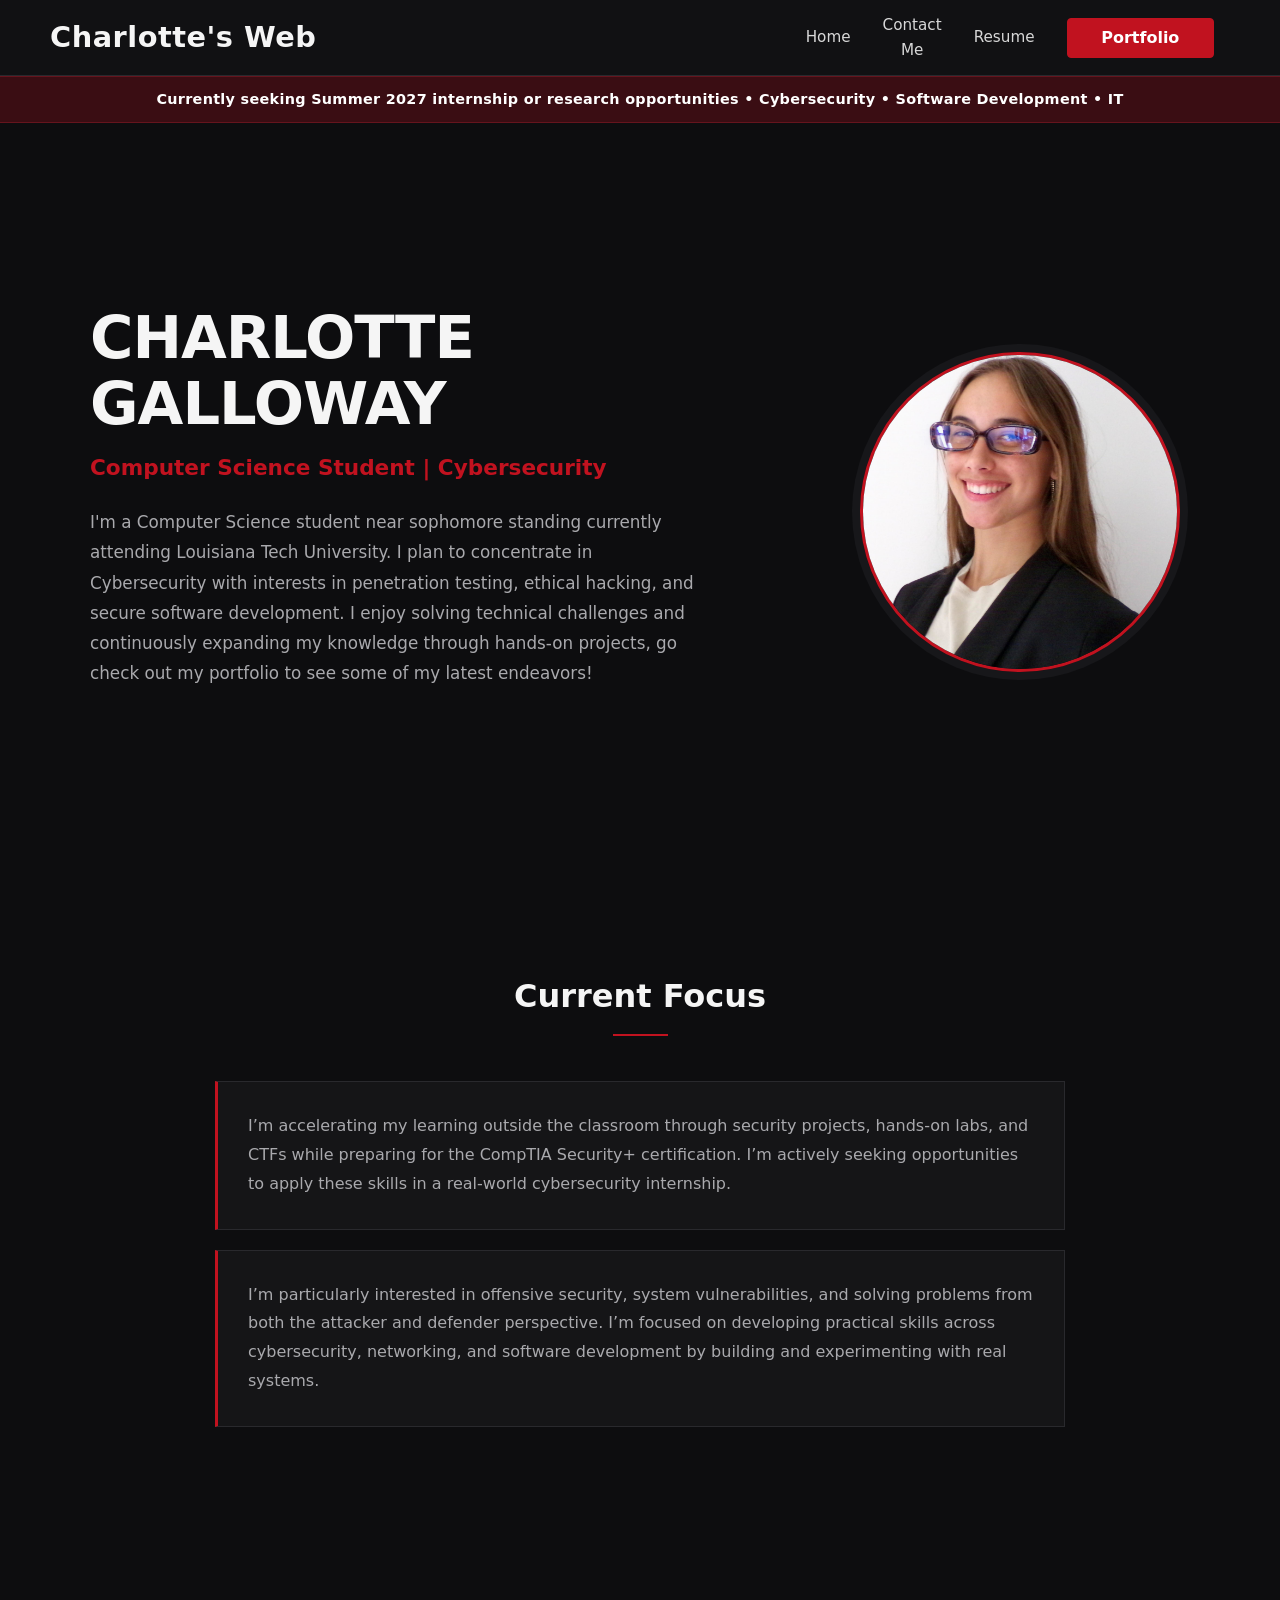
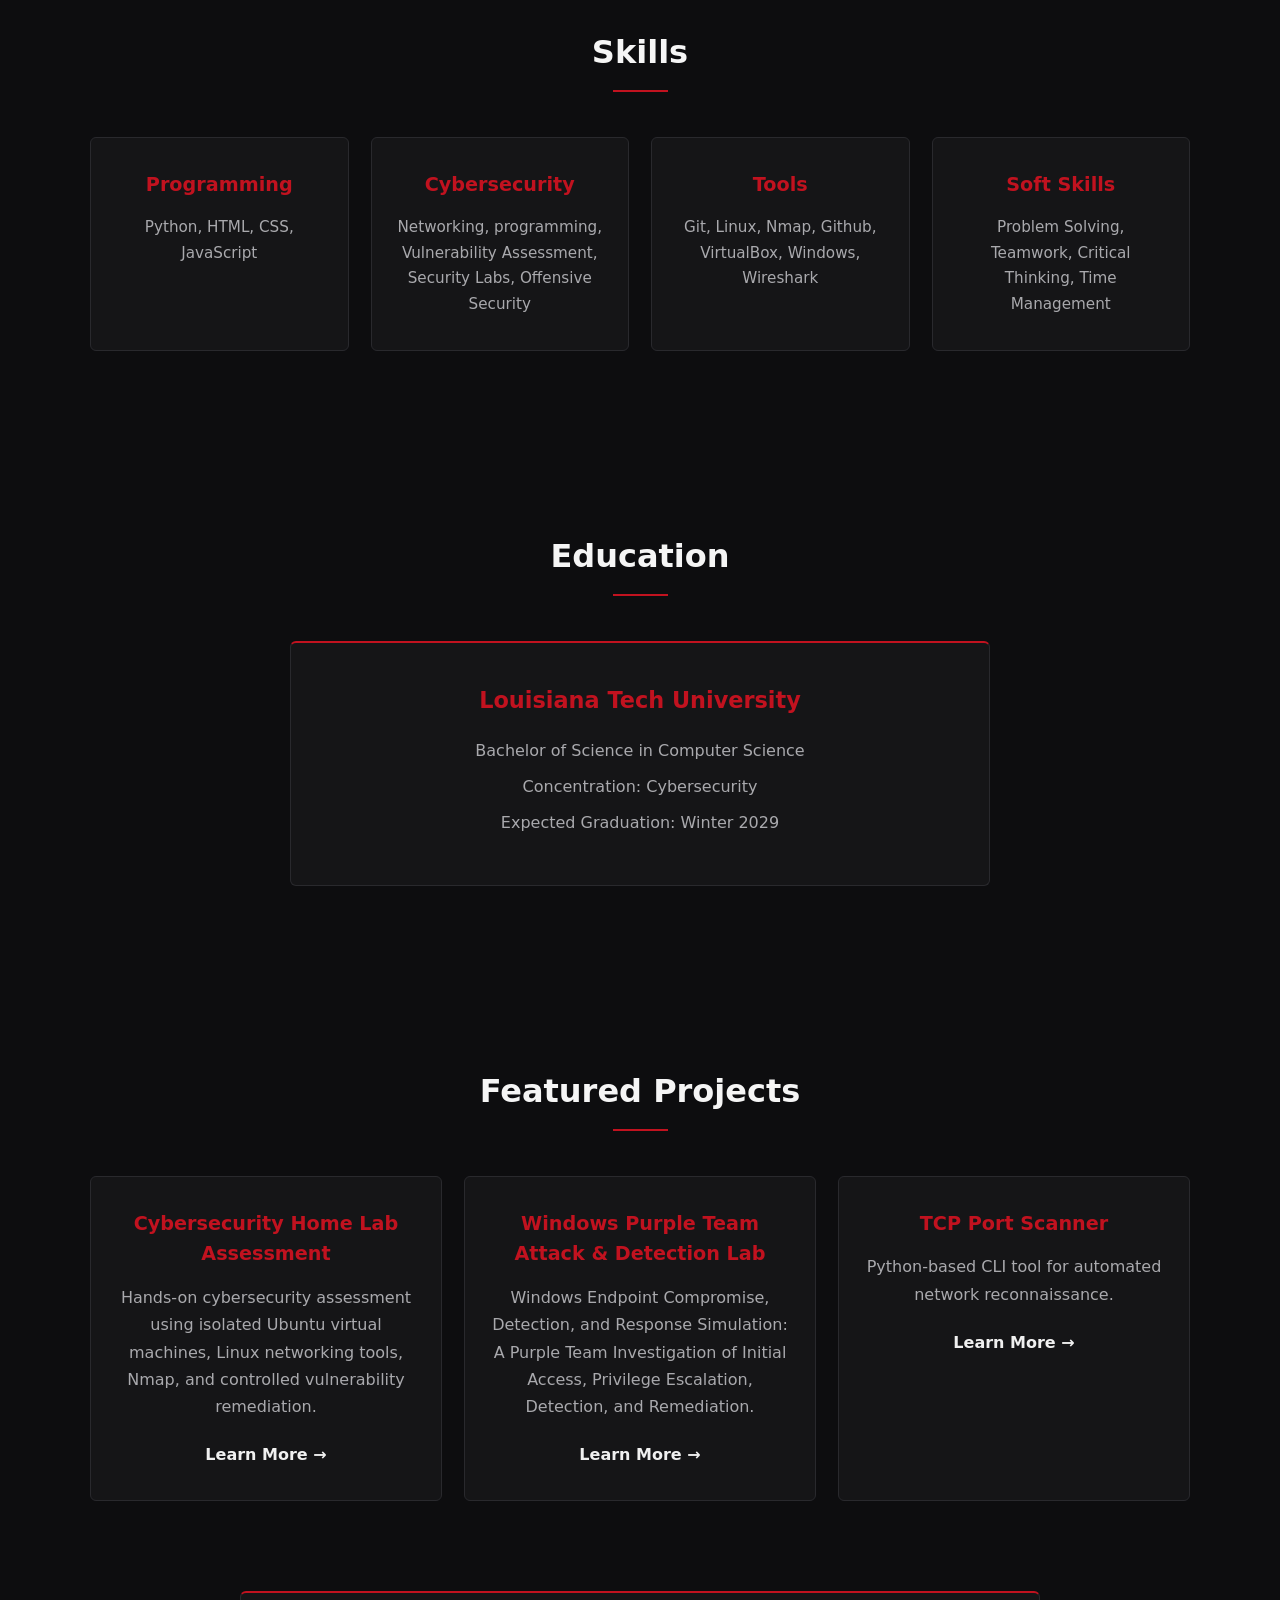
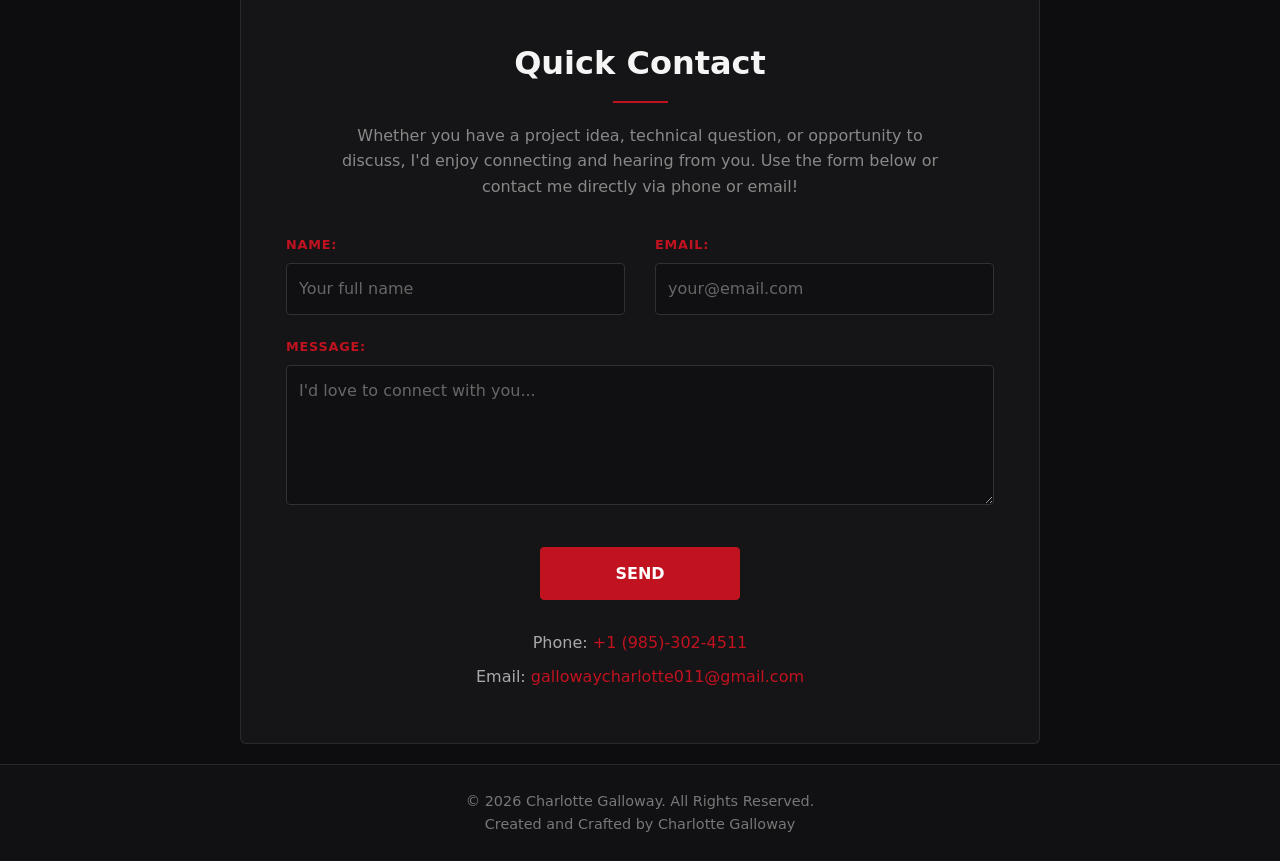
==== commit 070c84f6: "Updates" ====
--- a/index.html
+++ b/index.html
@@ -54,7 +54,7 @@
           </div>
           <div class="skill__card">
             <h3>Tools</h3>
-            <p>Git, Linux, Nmap, Github, VirtualBox, Wireshark</p>
+            <p>Git, Linux, Nmap, Github, VirtualBox, Windows, Wireshark</p>
           </div>
           <div class="skill__card">
             <h3>Soft Skills</h3>
@@ -90,7 +90,7 @@
           <article class="preview__card">
             <h3>Windows Purple Team Attack & Detection Lab</h3>
             <p>
-              Windows endpoint compromise, detection, and response simulation
+              Windows Endpoint Compromise, Detection, and Response Simulation: A Purple Team Investigation of Initial Access, Privilege Escalation, Detection, and Remediation.            
             </p>
 
             <a href="purpleTeam.html">Learn More →</a>
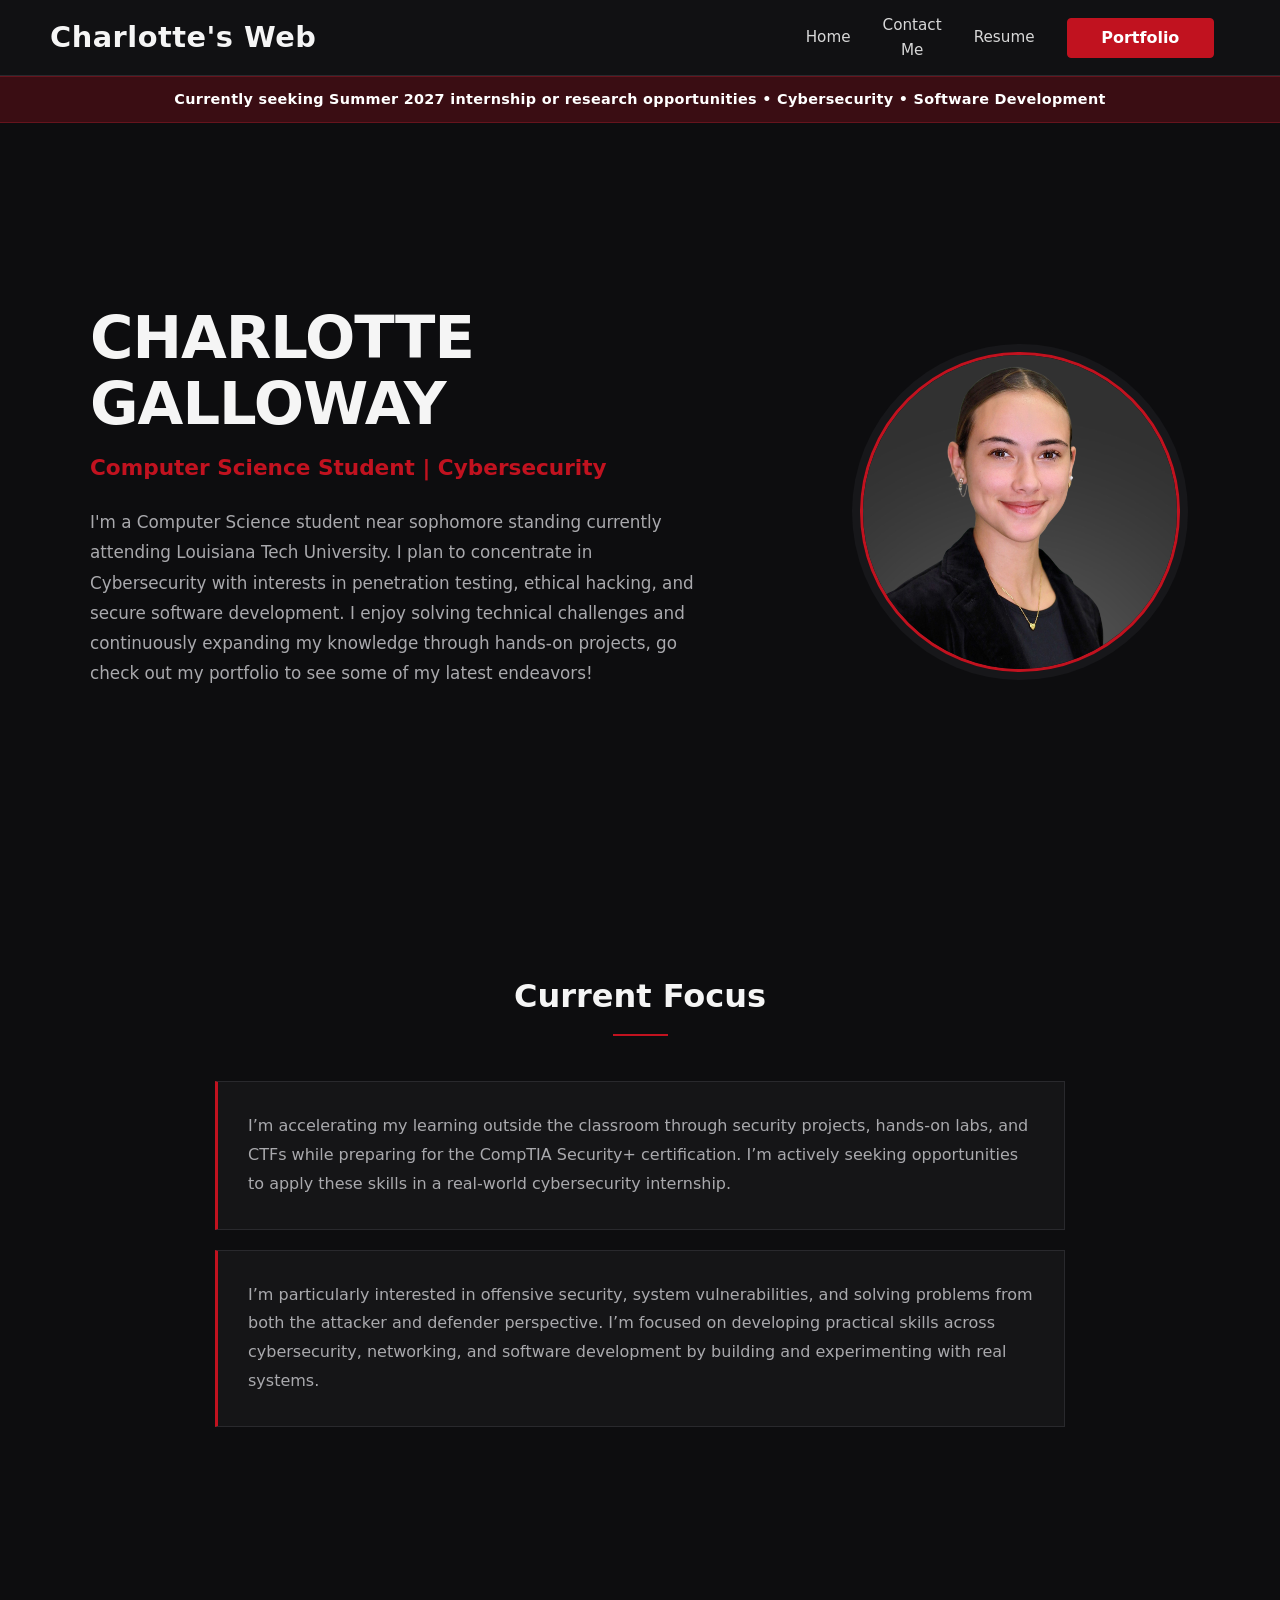
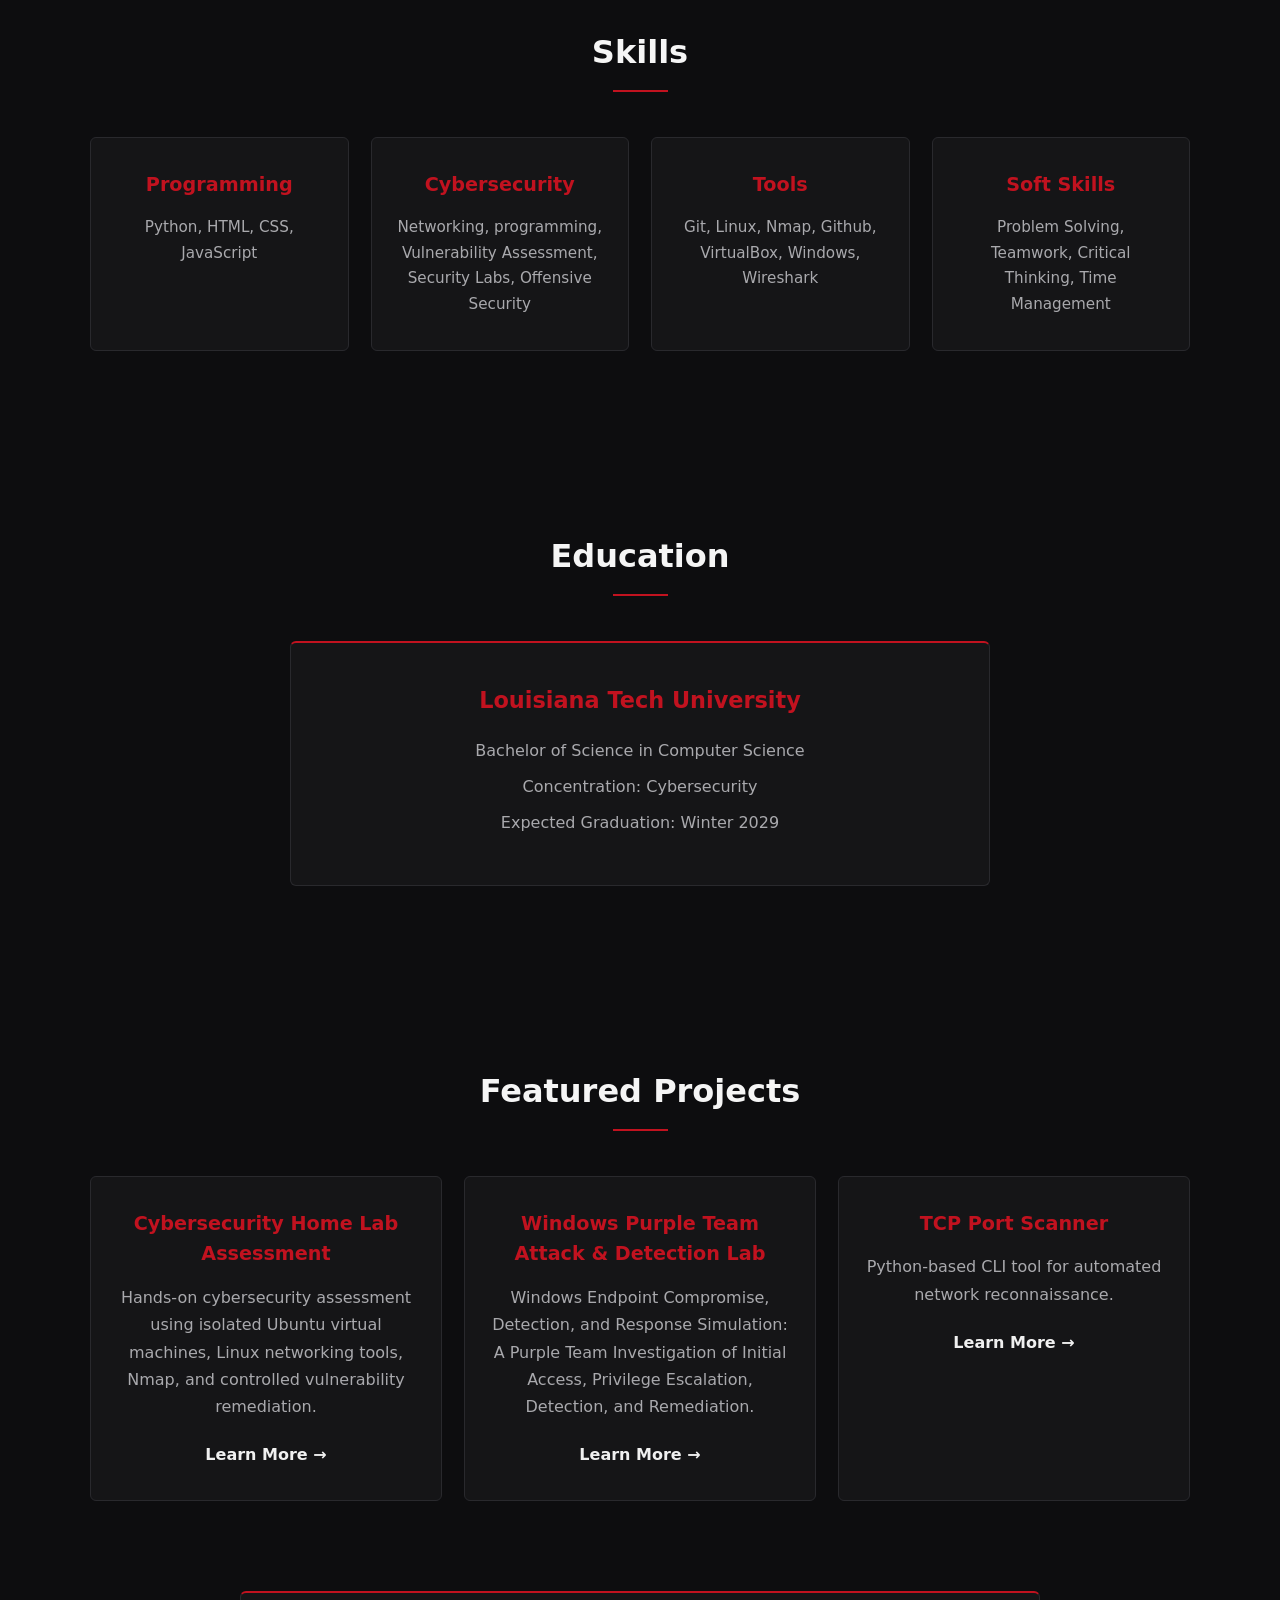
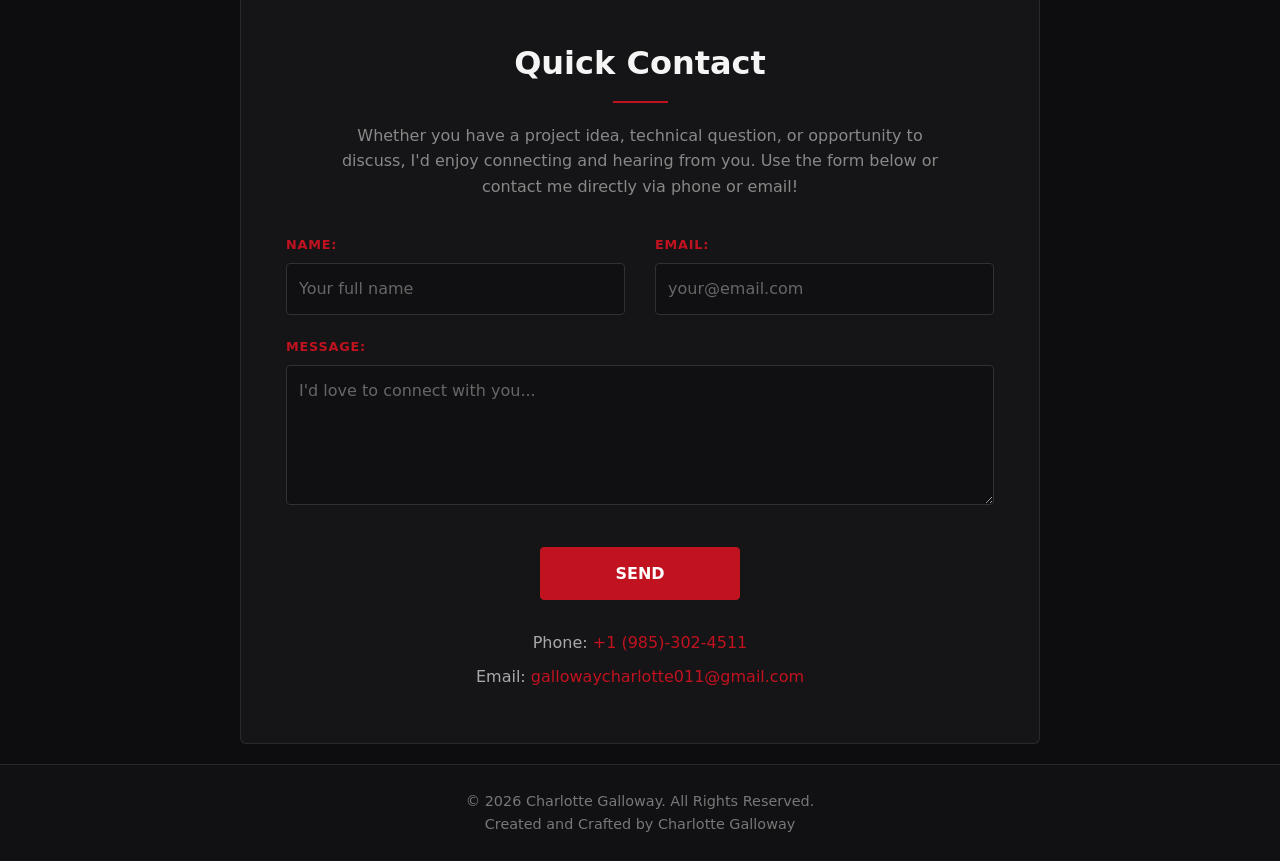
==== commit 54fd85eb: "Profile picture update" ====
--- a/index.html
+++ b/index.html
@@ -25,7 +25,7 @@
           </p>
         </div>
         <div class="hero__image">
-          <img src="assets/profile.JPG" alt="Portrait of Charlotte" />
+          <img src="assets/profile.jpeg" alt="Portrait of Charlotte" />
         </div>
       </section>
 
